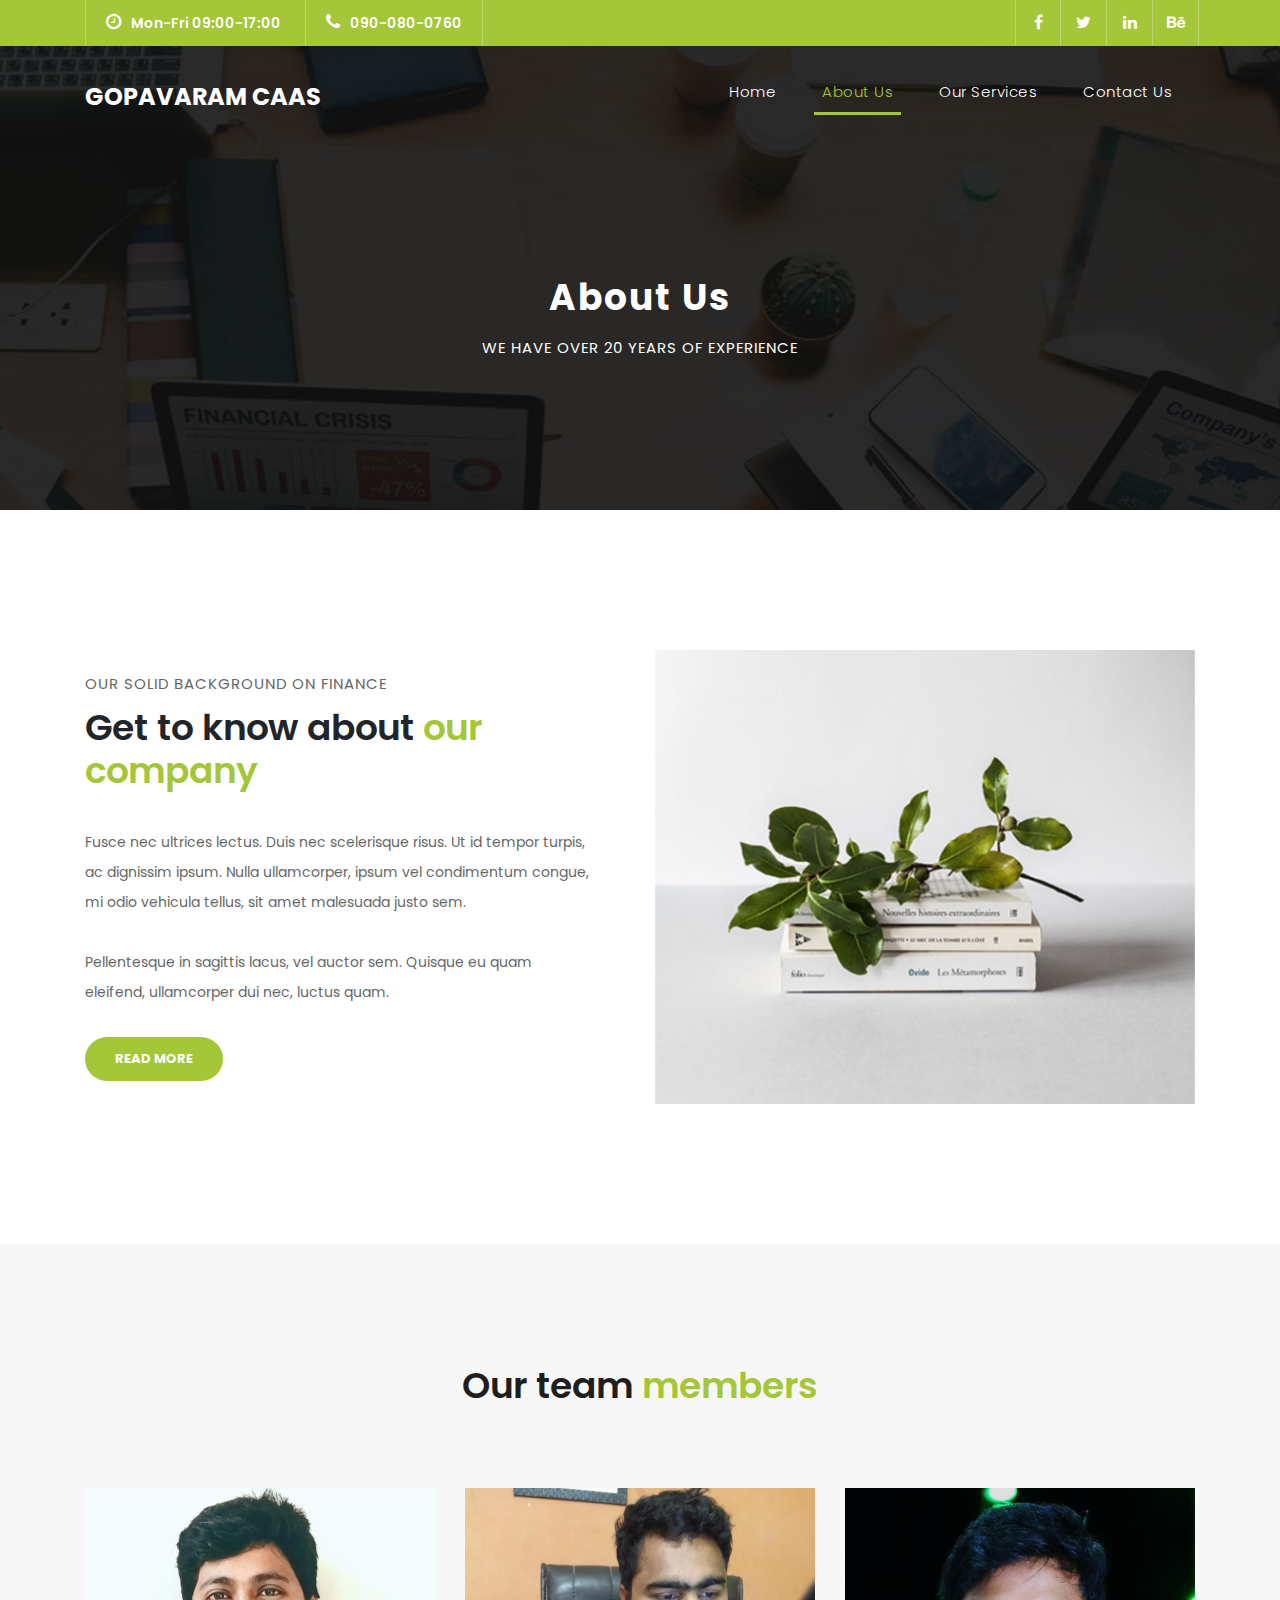
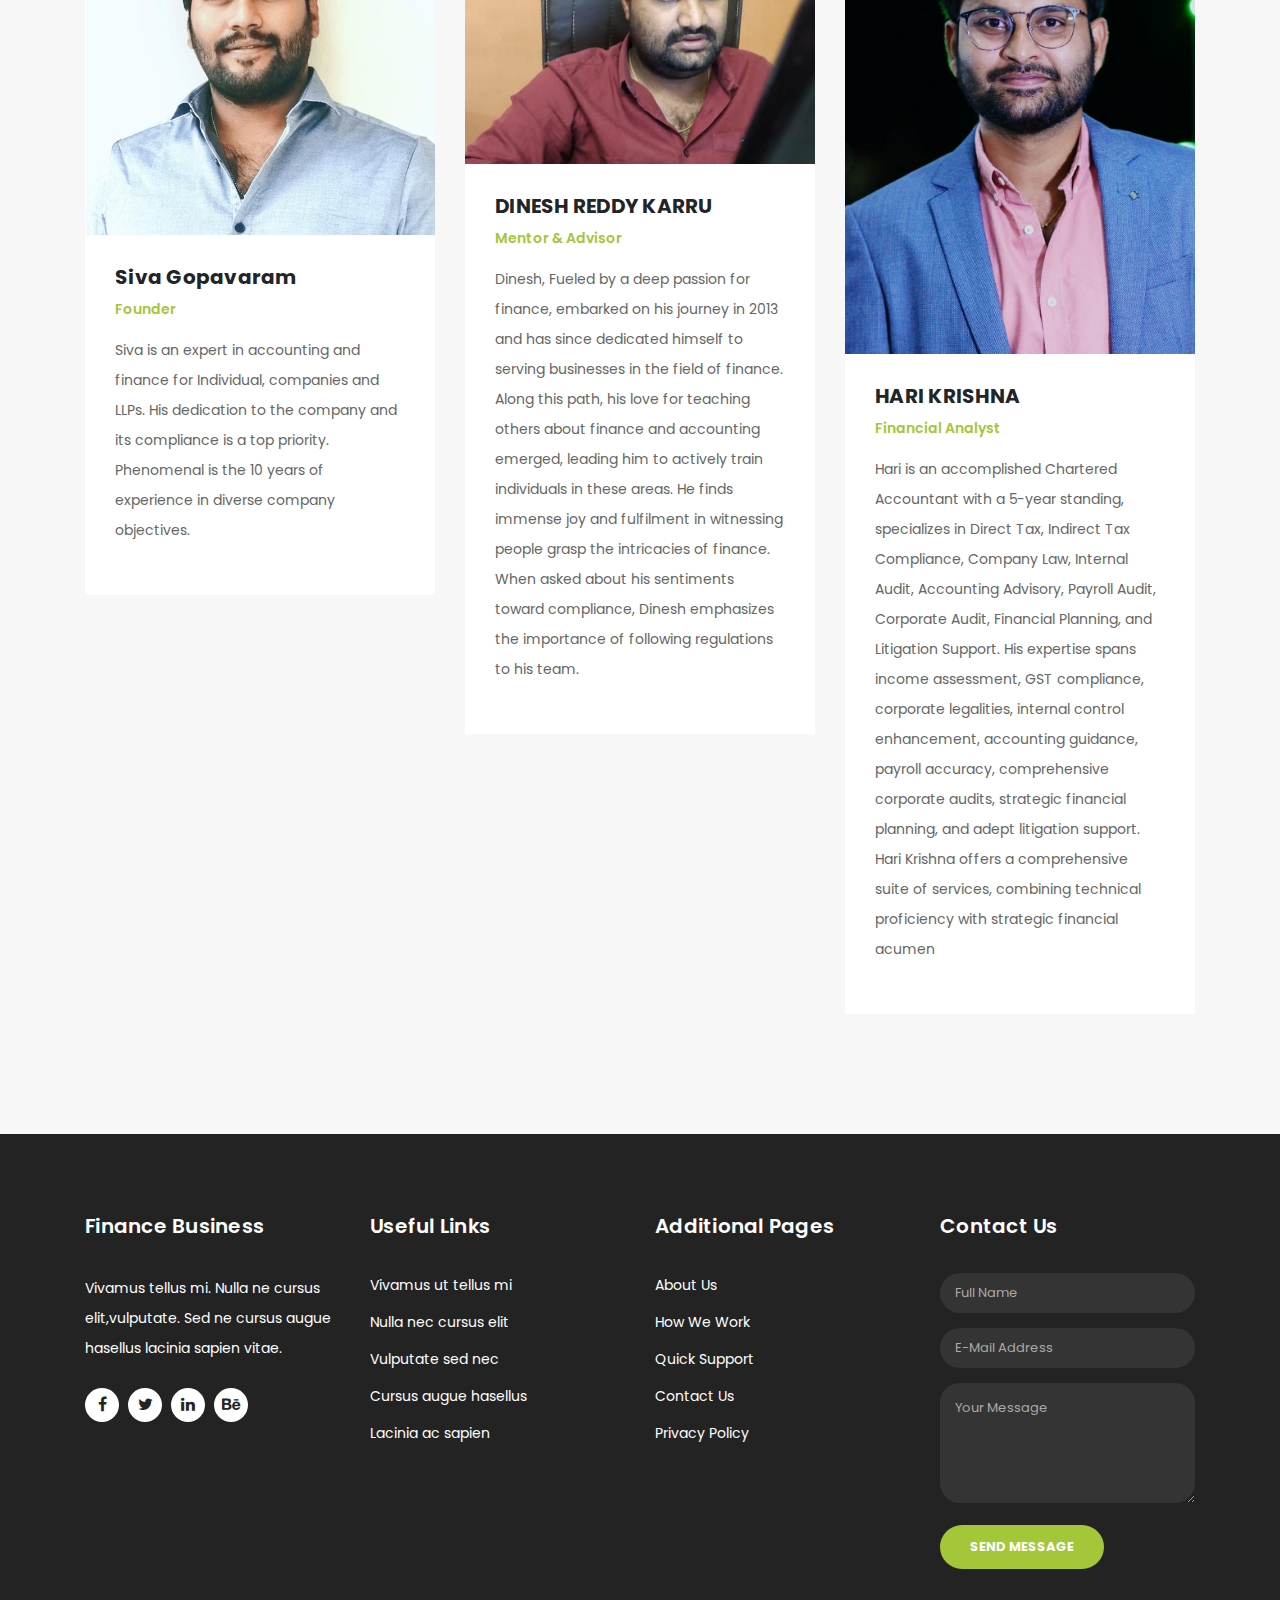
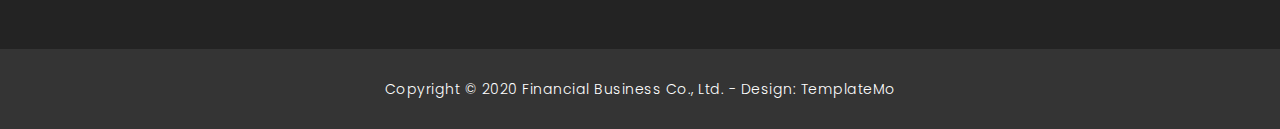
==== about.html @ c3dd3240 "Add files via upload" ====
<!DOCTYPE html>
<html lang="en">

  <head>

    <meta charset="utf-8">
    <meta name="viewport" content="width=device-width, initial-scale=1, shrink-to-fit=no">
    <meta name="description" content="">
    <meta name="author" content="TemplateMo">
    <link href="https://fonts.googleapis.com/css?family=Poppins:100,200,300,400,500,600,700,800,900&display=swap" rel="stylesheet">

    <title>Finance Business - About Page</title>

    <!-- Bootstrap core CSS -->
    <link href="./vendor/bootstrap/css/bootstrap.min.css" rel="stylesheet">

    <!-- Additional CSS Files -->
    <link rel="stylesheet" href="./assets/css/fontawesome.css">
    <link rel="stylesheet" href="./assets/css/templatemo-finance-business.css">
    <link rel="stylesheet" href="./assets/css/owl.css">
<!--

Finance Business TemplateMo

https://templatemo.com/tm-545-finance-business

-->
  </head>

  <body>

    <!-- ***** Preloader Start ***** -->
    <div id="preloader">
        <div class="jumper">
            <div></div>
            <div></div>
            <div></div>
        </div>
    </div>  
    <!-- ***** Preloader End ***** -->

    <!-- Header -->
    <div class="sub-header">
      <div class="container">
        <div class="row">
          <div class="col-md-8 col-xs-12">
            <ul class="left-info">
              <li><a href="#"><i class="fa fa-clock-o"></i>Mon-Fri 09:00-17:00</a></li>
              <li><a href="#"><i class="fa fa-phone"></i>090-080-0760</a></li>
            </ul>
          </div>
          <div class="col-md-4">
            <ul class="right-icons">
              <li><a href="#"><i class="fa fa-facebook"></i></a></li>
              <li><a href="#"><i class="fa fa-twitter"></i></a></li>
              <li><a href="#"><i class="fa fa-linkedin"></i></a></li>
              <li><a href="#"><i class="fa fa-behance"></i></a></li>
            </ul>
          </div>
        </div>
      </div>
    </div>
    
    <header class="">
      <nav class="navbar navbar-expand-lg">
        <div class="container">
          <a class="navbar-brand" href="index.html"><h2>GOPAVARAM CAAS</h2></a>
          <button class="navbar-toggler" type="button" data-toggle="collapse" data-target="#navbarResponsive" aria-controls="navbarResponsive" aria-expanded="false" aria-label="Toggle navigation">
            <span class="navbar-toggler-icon"></span>
          </button>
          <div class="collapse navbar-collapse" id="navbarResponsive">
            <ul class="navbar-nav ml-auto">
              <li class="nav-item">
                <a class="nav-link" href="index.html">Home
                  <span class="sr-only">(current)</span>
                </a>
              </li>
              <li class="nav-item active">
                <a class="nav-link" href="about.html">About Us</a>
              </li>
              <li class="nav-item">
                <a class="nav-link" href="services.html">Our Services</a>
              </li>
              <li class="nav-item">
                <a class="nav-link" href="contact.html">Contact Us</a>
              </li>
            </ul>
          </div>
        </div>
      </nav>
    </header>

    <!-- Page Content -->
    <div class="page-heading header-text">
      <div class="container">
        <div class="row">
          <div class="col-md-12">
            <h1>About Us</h1>
            <span>We have over 20 years of experience</span>
          </div>
        </div>
      </div>
    </div>

    <div class="more-info about-info">
      <div class="container">
        <div class="row">
          <div class="col-md-12">
            <div class="more-info-content">
              <div class="row">
                <div class="col-md-6 align-self-center">
                  <div class="right-content">
                    <span>our solid background on finance</span>
                    <h2>Get to know about <em>our company</em></h2>
                    <p>Fusce nec ultrices lectus. Duis nec scelerisque risus. Ut id tempor turpis, ac dignissim ipsum. Nulla ullamcorper, ipsum vel condimentum congue, mi odio vehicula tellus, sit amet malesuada justo sem. 
                    <br><br>Pellentesque in sagittis lacus, vel auctor sem. Quisque eu quam eleifend, ullamcorper dui nec, luctus quam.</p>
                    <a href="" class="filled-button">Read More</a>
                  </div>
                </div>
                <div class="col-md-6">
                  <div class="left-image">
                    <img src="./assets/images/about-image.jpg" alt="">
                  </div>
                </div>
              </div>
            </div>
          </div>
        </div>
      </div>
    </div>

    <div class="team">
      <div class="container">
        <div class="row">
          <div class="col-md-12">
            <div class="section-heading">
              <h2>Our team <em>members</em></h2>
              
            </div>
          </div>
          <div class="col-md-4">
            <div class="team-item">
              <img src="./assets/images/image-049.jpg" alt="">
              <div class="down-content">
                <h4>Siva Gopavaram</h4>
                <span>Founder</span>
                <p>Siva is an expert in accounting 
                  and finance for Individual, 
                  companies and LLPs. His 
                  dedication to the company and its 
                  compliance is a top priority. 
                  Phenomenal is the 10 years of 
                  experience in diverse company 
                  objectives.</p>
              </div>
            </div>
          </div>
          <div class="col-md-4">
            <div class="team-item">
              <img src="./assets/images/image-050.jpg" alt="">
              <div class="down-content">
                <h4>DINESH REDDY KARRU</h4>
                <span>Mentor & Advisor</span>
                <p>Dinesh, Fueled by a deep passion for finance, 
                  embarked on his journey in 2013 and has since 
                  dedicated himself to serving businesses in the 
                  field of finance. Along this path, his love for 
                  teaching others about finance and accounting 
                  emerged, leading him to actively train 
                  individuals in these areas. He finds immense 
                  joy and fulfilment in witnessing people grasp 
                  the intricacies of finance. When asked about 
                  his sentiments toward compliance, Dinesh 
                  emphasizes the importance of following 
                  regulations to his team.</p>
              </div>
            </div>
          </div>
          <div class="col-md-4">
            <div class="team-item">
              <img src="./assets/images/image-051.jpg" alt="">
              <div class="down-content">
                <h4>HARI KRISHNA</h4>
                <span>Financial Analyst</span>
                <p>Hari is an accomplished Chartered Accountant 
                  with a 5-year standing, specializes in Direct Tax, 
                  Indirect Tax Compliance, Company Law, Internal 
                  Audit, Accounting Advisory, Payroll Audit, 
                  Corporate Audit, Financial Planning, and 
                  Litigation Support. His expertise spans income 
                  assessment, GST compliance, corporate legalities, 
                  internal control enhancement, accounting 
                  guidance, payroll accuracy, comprehensive 
                  corporate audits, strategic financial planning, and 
                  adept litigation support. Hari Krishna offers a 
                  comprehensive suite of services, combining 
                  technical proficiency with strategic financial 
                  acumen</p>
              </div>
            </div>
          </div>
        </div>
      </div>
    </div>

    <!-- <div class="fun-facts">
      <div class="container">
        <div class="row">
          <div class="col-md-6">
            <div class="left-content">
              <span>Lorem ipsum dolor sit amet</span>
              <h2>Our solutions for your <em>business growth</em></h2>
              <p>Pellentesque ultrices at turpis in vestibulum. Aenean pretium elit nec congue elementum. Nulla luctus laoreet porta. Maecenas at nisi tempus, porta metus vitae, faucibus augue. 
              <br><br>Fusce et venenatis ex. Quisque varius, velit quis dictum sagittis, odio velit molestie nunc, ut posuere ante tortor ut neque.</p>
              <a href="" class="filled-button">Read More</a>
            </div>
          </div>
          <div class="col-md-6 align-self-center">
            <div class="row">
              <div class="col-md-6">
                <div class="count-area-content">
                  <div class="count-digit">945</div>
                  <div class="count-title">Work Hours</div>
                </div>
              </div>
              <div class="col-md-6">
                <div class="count-area-content">
                  <div class="count-digit">1280</div>
                  <div class="count-title">Great Reviews</div>
                </div>
              </div>
              <div class="col-md-6">
                <div class="count-area-content">
                  <div class="count-digit">578</div>
                  <div class="count-title">Projects Done</div>
                </div>
              </div>
              <div class="col-md-6">
                <div class="count-area-content">
                  <div class="count-digit">26</div>
                  <div class="count-title">Awards Won</div>
                </div>
              </div>
            </div>
          </div>
        </div>
      </div>
    </div> -->

    <!-- <div class="testimonials">
      <div class="container">
        <div class="row">
          <div class="col-md-12">
            <div class="section-heading">
              <h2>What they say <em>about us</em></h2>
              <span>testimonials from our greatest clients</span>
            </div>
          </div>
          <div class="col-md-12">
            <div class="owl-testimonials owl-carousel">
              
              <div class="testimonial-item">
                <div class="inner-content">
                  <h4>George Walker</h4>
                  <span>Chief Financial Analyst</span>
                  <p>"Nulla ullamcorper, ipsum vel condimentum congue, mi odio vehicula tellus, sit amet malesuada justo sem sit amet quam. Pellentesque in sagittis lacus."</p>
                </div>
                <img src="http://placehold.it/60x60" alt="">
              </div>
              
              <div class="testimonial-item">
                <div class="inner-content">
                  <h4>John Smith</h4>
                  <span>Market Specialist</span>
                  <p>"In eget leo ante. Sed nibh leo, laoreet accumsan euismod quis, scelerisque a nunc. Mauris accumsan, arcu id ornare malesuada, est nulla luctus nisi."</p>
                </div>
                <img src="http://placehold.it/60x60" alt="">
              </div>
              
              <div class="testimonial-item">
                <div class="inner-content">
                  <h4>David Wood</h4>
                  <span>Chief Accountant</span>
                  <p>"Ut ultricies maximus turpis, in sollicitudin ligula posuere vel. Donec finibus maximus neque, vitae egestas quam imperdiet nec. Proin nec mauris eu tortor consectetur tristique."</p>
                </div>
                <img src="http://placehold.it/60x60" alt="">
              </div>
              
              <div class="testimonial-item">
                <div class="inner-content">
                  <h4>Andrew Boom</h4>
                  <span>Marketing Head</span>
                  <p>"Curabitur sollicitudin, tortor at suscipit volutpat, nisi arcu aliquet dui, vitae semper sem turpis quis libero. Quisque vulputate lacinia nisl ac lobortis."</p>
                </div>
                <img src="http://placehold.it/60x60" alt="">
              </div>
              
            </div>
          </div>
        </div>
      </div>
    </div> -->

    <!-- Footer Starts Here -->
    <footer>
      <div class="container">
        <div class="row">
          <div class="col-md-3 footer-item">
            <h4>Finance Business</h4>
            <p>Vivamus tellus mi. Nulla ne cursus elit,vulputate. Sed ne cursus augue hasellus lacinia sapien vitae.</p>
            <ul class="social-icons">
              <li><a rel="nofollow" href="https://fb.com/templatemo" target="_blank"><i class="fa fa-facebook"></i></a></li>
              <li><a href="#"><i class="fa fa-twitter"></i></a></li>
              <li><a href="#"><i class="fa fa-linkedin"></i></a></li>
              <li><a href="#"><i class="fa fa-behance"></i></a></li>
            </ul>
          </div>
          <div class="col-md-3 footer-item">
            <h4>Useful Links</h4>
            <ul class="menu-list">
              <li><a href="#">Vivamus ut tellus mi</a></li>
              <li><a href="#">Nulla nec cursus elit</a></li>
              <li><a href="#">Vulputate sed nec</a></li>
              <li><a href="#">Cursus augue hasellus</a></li>
              <li><a href="#">Lacinia ac sapien</a></li>
            </ul>
          </div>
          <div class="col-md-3 footer-item">
            <h4>Additional Pages</h4>
            <ul class="menu-list">
              <li><a href="#">About Us</a></li>
              <li><a href="#">How We Work</a></li>
              <li><a href="#">Quick Support</a></li>
              <li><a href="#">Contact Us</a></li>
              <li><a href="#">Privacy Policy</a></li>
            </ul>
          </div>
          <div class="col-md-3 footer-item last-item">
            <h4>Contact Us</h4>
            <div class="contact-form">
              <form id="contact footer-contact" action="" method="post">
                <div class="row">
                  <div class="col-lg-12 col-md-12 col-sm-12">
                    <fieldset>
                      <input name="name" type="text" class="form-control" id="name" placeholder="Full Name" required="">
                    </fieldset>
                  </div>
                  <div class="col-lg-12 col-md-12 col-sm-12">
                    <fieldset>
                      <input name="email" type="text" class="form-control" id="email" pattern="[^ @]*@[^ @]*" placeholder="E-Mail Address" required="">
                    </fieldset>
                  </div>
                  <div class="col-lg-12">
                    <fieldset>
                      <textarea name="message" rows="6" class="form-control" id="message" placeholder="Your Message" required=""></textarea>
                    </fieldset>
                  </div>
                  <div class="col-lg-12">
                    <fieldset>
                      <button type="submit" id="form-submit" class="filled-button">Send Message</button>
                    </fieldset>
                  </div>
                </div>
              </form>
            </div>
          </div>
        </div>
      </div>
    </footer>
    
    <div class="sub-footer">
      <div class="container">
        <div class="row">
          <div class="col-md-12">
            <p>Copyright &copy; 2020 Financial Business Co., Ltd.
            
            - Design: <a rel="nofollow noopener" href="https://templatemo.com" target="_blank">TemplateMo</a></p>
          </div>
        </div>
      </div>
    </div>

    <!-- Bootstrap core JavaScript -->
    <script src="./vendor/jquery/jquery.min.js"></script>
    <script src="./vendor/bootstrap/js/bootstrap.bundle.min.js"></script>

    <!-- Additional Scripts -->
    <script src="./assets/js/custom.js"></script>
    <script src="./assets/js/owl.js"></script>
    <script src="./assets/js/slick.js"></script>
    <script src="./assets/js/accordions.js"></script>

    <script language = "text/Javascript"> 
      cleared[0] = cleared[1] = cleared[2] = 0; //set a cleared flag for each field
      function clearField(t){                   //declaring the array outside of the
      if(! cleared[t.id]){                      // function makes it static and global
          cleared[t.id] = 1;  // you could use true and false, but that's more typing
          t.value='';         // with more chance of typos
          t.style.color='#fff';
          }
      }
    </script>

  </body>
</html>
---- assets/css/templatemo-finance-business.css ----
/* 

TemplateMo - Finance Business

https://templatemo.com/tm-545-finance-business

*/

body {
  font-family: 'Poppins', sans-serif;
  overflow-x: hidden;
  text-rendering: optimizeLegibility;
  -webkit-font-smoothing: antialiased;
  -moz-osx-font-smoothing: grayscale;
}
p {
	margin-bottom: 0px;
	font-size: 14px;
	color: #666666;
	line-height: 30px;
}
a {
	text-decoration: none!important;
}
ul {
	padding: 0;
	margin: 0;
	list-style: none;
}

h1,h2,h3,h4,h5,h6 {
	margin: 0px;
}

a.filled-button {
	background-color: #a4c639;
	color: #fff;
	font-size: 13px;
	text-transform: uppercase;
	font-weight: 700;
	padding: 12px 30px;
	border-radius: 30px;
	display: inline-block;
	transition: all 0.3s;
}

a.filled-button:hover {
	background-color: #fff;
	color: #a4c639;
}

a.border-button {
	background-color: transparent;
	color: #fff;
	border: 2px solid #fff;
	font-size: 13px;
	text-transform: uppercase;
	font-weight: 700;
	padding: 10px 28px;
	border-radius: 30px;
	display: inline-block;
	transition: all 0.3s;
}

a.border-button:hover {
	background-color: #fff;
	color: #a4c639;
}

.section-heading {
	text-align: center;
	margin-bottom: 80px;
}

.section-heading h2 {
	font-size: 36px;
	font-weight: 600;
	color: #1e1e1e;
}

.section-heading em {
	font-style: normal;
	color: #a4c639;
}

.section-heading span {
	display: block;
	margin-top: 15px;
	text-transform: uppercase;
	font-size: 15px;
	color: #666;
	letter-spacing: 1px;
}

#preloader {
  overflow: hidden;
  background: #a4c639;
  left: 0;
  right: 0;
  top: 0;
  bottom: 0;
  position: fixed;
  z-index: 9999999;
  color: #fff;
}

#preloader .jumper {
  left: 0;
  top: 0;
  right: 0;
  bottom: 0;
  display: block;
  position: absolute;
  margin: auto;
  width: 50px;
  height: 50px;
}

#preloader .jumper > div {
  background-color: #fff;
  width: 10px;
  height: 10px;
  border-radius: 100%;
  -webkit-animation-fill-mode: both;
  animation-fill-mode: both;
  position: absolute;
  opacity: 0;
  width: 50px;
  height: 50px;
  -webkit-animation: jumper 1s 0s linear infinite;
  animation: jumper 1s 0s linear infinite;
}

#preloader .jumper > div:nth-child(2) {
  -webkit-animation-delay: 0.33333s;
  animation-delay: 0.33333s;
}

#preloader .jumper > div:nth-child(3) {
  -webkit-animation-delay: 0.66666s;
  animation-delay: 0.66666s;
}

@-webkit-keyframes jumper {
  0% {
    opacity: 0;
    -webkit-transform: scale(0);
    transform: scale(0);
  }
  5% {
    opacity: 1;
  }
  100% {
    -webkit-transform: scale(1);
    transform: scale(1);
    opacity: 0;
  }
}

@keyframes jumper {
  0% {
    opacity: 0;
    -webkit-transform: scale(0);
    transform: scale(0);
  }
  5% {
    opacity: 1;
  }
  100% {
    opacity: 0;
  }
}

/* Sub Header Style */

.sub-header {
	background-color: #a4c639;
	height: 46px;
	line-height: 46px;
}

.sub-header ul li {
	display: inline-block;
}

.sub-header ul.left-info li {
	border-left: 1px solid rgba(250,250,250,0.3);
	padding: 0px 20px;
}

.sub-header ul.left-info li:last-child {
	border-right: 1px solid rgba(250,250,250,0.3);
}

.sub-header ul.left-info li i {
	margin-right: 10px;
	font-size: 18px;
}

.sub-header ul.left-info li a {
	color: #fff;
	font-size: 14px;
	font-weight: 600;
}

.sub-header ul.right-icons {
	float: right;
}

.sub-header ul.right-icons li {
	margin-right: -4px;
	width: 46px;
	display: inline-block;
	text-align: center;
	border-right: 1px solid rgba(250,250,250,0.3);
}

.sub-header ul.right-icons li:first-child {
	border-left: 1px solid rgba(250,250,250,0.3);
}

.sub-header ul.right-icons li a {
	color: #fff;
	transition: all 0.3s;
}

.sub-header ul.right-icons li a:hover {
	opacity: 0.75;
}



/* Header Style */
header {
	position: absolute;
	z-index: 99999;
	width: 100%;
	background-color: transparent!important;
	height: 80px;
	-webkit-transition: all 0.3s ease-in-out 0s;
    -moz-transition: all 0.3s ease-in-out 0s;
    -o-transition: all 0.3s ease-in-out 0s;
    transition: all 0.3s ease-in-out 0s;
}
header .navbar {
	padding: 20px 0px;
}
.background-header .navbar {
	padding: 10px 0px;
}
.background-header {
	top: 0;
	position: fixed;
	background-color: #fff!important;
	box-shadow: 0px 1px 10px rgba(0,0,0,0.1);
}
.background-header .navbar-brand h2 {
	color: #a4c639!important;
}
.background-header .navbar-nav a.nav-link {
	color: #1e1e1e!important;
}
.background-header .navbar-nav .nav-link:hover,
.background-header .navbar-nav .active>.nav-link,
.background-header .navbar-nav .nav-link.active,
.background-header .navbar-nav .nav-link.show,
.background-header .navbar-nav .show>.nav-link {
	color: #a4c639!important;
}
.navbar .navbar-brand {
	float: 	left;
	margin-top: 12px;
	outline: none;
}
.navbar .navbar-brand h2 {
	color: #fff;
	text-transform: uppercase;
	font-size: 24px;
	font-weight: 700;
	-webkit-transition: all .3s ease 0s;
    -moz-transition: all .3s ease 0s;
    -o-transition: all .3s ease 0s;
    transition: all .3s ease 0s;
}
.navbar .navbar-brand h2 em {
	font-style: normal;
	font-size: 16px;
}
#navbarResponsive {
	z-index: 999;
}
.navbar-collapse {
	text-align: center;
}
.navbar .navbar-nav .nav-item {
	margin: 0px 15px;
}
.navbar .navbar-nav a.nav-link {
	text-transform: capitalize;
	font-size: 15px;
	font-weight: 300;
	letter-spacing: 0.5px;
	color: #fff;
	transition: all 0.5s;
	margin-top: 5px;
}
.navbar .navbar-nav .nav-link:hover,
.navbar .navbar-nav .active>.nav-link,
.navbar .navbar-nav .nav-link.active,
.navbar .navbar-nav .nav-link.show,
.navbar .navbar-nav .show>.nav-link {
	color: #a4c639;
	border-bottom: 3px solid #a4c639;
}
.navbar .navbar-toggler-icon {
	background-image: none;
}
.navbar .navbar-toggler {
	border-color: #fff;
	background-color: #fff;	
	height: 36px;
	outline: none;
	border-radius: 0px;
	position: absolute;
	right: 30px;
	top: 20px;
}
.navbar .navbar-toggler-icon:after {
	content: '\f0c9';
	color: #a4c639;
	font-size: 18px;
	line-height: 26px;
	font-family: 'FontAwesome';
}



/* Banner Style */

.img-fill{
  width: 100%;
  display: block;
  overflow: hidden;
  position: relative;
  text-align: center
}

.img-fill img {
  min-height: 100%;
  min-width: 100%;
  position: relative;
  display: inline-block;
  max-width: none;
}

*,
*:before,
*:after {
  -webkit-box-sizing: border-box;
  box-sizing: border-box;
  -webkit-font-smoothing: antialiased;
  -moz-osx-font-smoothing: grayscale;
}

.Grid1k {
  padding: 0 15px;
  max-width: 1200px;
  margin: auto;
}

.blocks-box,
.slick-slider {
  margin: 0;
  padding: 0!important;
}

.slick-slide {
  float: left;
  padding: 0;
}

.Modern-Slider .item .img-fill {
	background-size: cover;
	background-position: center center;
	background-repeat: no-repeat;
	height:95vh;
}

.Modern-Slider .item-1 .img-fill {
	background-image: url(../images/slide_01.jpg);
}

.Modern-Slider .item-2 .img-fill {
	background-image: url(../images/slide_02.jpg);
}

.Modern-Slider .item-3 .img-fill {
	background-image: url(../images/slide_03.jpg);
}

.Modern-Slider .NextArrow{
  position:absolute;
  top:50%;
  right:30px;
  border:0 none;
  background-color: transparent;
  text-align:center;
  font-size: 36px;
  font-family: 'FontAwesome';
  color:#FFF;
  z-index:5;
  outline: none;
  cursor: pointer;
}

.Modern-Slider .NextArrow:before{
  content:'\f105';
}

.Modern-Slider .PrevArrow {
  position:absolute;
  top:50%;
  left:30px;
  border:0 none;
  background-color: transparent;
  text-align:center;
  font-size: 36px;
  font-family: 'FontAwesome';
  color:#FFF;
  z-index:5;
  outline: none;
  cursor: pointer;
}

.Modern-Slider .PrevArrow:before{
  content:'\f104';
}

ul.slick-dots {
  display: none!important;
}
article li{
	margin:2% auto;
}
.ool li{
	list-style:disc;
}
.Modern-Slider .text-content {
	text-align: left;
  	width: 75%;
  	position: absolute;
  	top: 50%;
  	left: 50%;
  	transform: translate(-50%, -50%);
}

.Modern-Slider .item h6 {
  margin-bottom: 15px;
  font-size: 22px;
  text-transform: uppercase;
  font-weight: 700;
  letter-spacing: 1px;
  color:#a4c639;
  animation:fadeOutRight 1s both;
}

.Modern-Slider .item h4 {
  margin-bottom: 30px;
  text-transform: uppercase;
  font-size: 44px;
  font-weight: 700;
  letter-spacing: 2.5px;
  color:#FFF;
  overflow:hidden;
  animation:fadeOutLeft 1s both;
}

.Modern-Slider .item p {
	max-width: 570px;
	color: #fff;
	font-size: 15px;
	font-weight: 400;
	line-height: 30px;
	margin-bottom: 40px;
}

.Modern-Slider .item a {
  margin: 0 5px;
}

.Modern-Slider .item.slick-active h6{
  animation:fadeInDown 1s both 1s;
}

.Modern-Slider .item.slick-active h4{
  animation:fadeInLeft 1s both 1.5s;
}

.Modern-Slider .item.slick-active{
  animation:Slick-FastSwipeIn 1s both;
}

.Modern-Slider .buttons {
  position: relative;
}

.Modern-Slider {background:#000;}


/* ==== Slick Slider Css Ruls === */
.slick-slider{position:relative;display:block;-webkit-user-select:none;-moz-user-select:none;-ms-user-select:none;user-select:none;-webkit-touch-callout:none;-khtml-user-select:none;-ms-touch-action:pan-y;touch-action:pan-y;-webkit-tap-highlight-color:transparent}
.slick-list{position:relative;display:block;overflow:hidden;margin:0;padding:0}
.slick-list:focus{outline:none}.slick-list.dragging{cursor:hand}
.slick-slider .slick-track,.slick-slider .slick-list{-webkit-transform:translate3d(0,0,0);-ms-transform:translate3d(0,0,0);transform:translate3d(0,0,0)}
.slick-track{position:relative;top:0;left:0;display:block}
.slick-track:before,.slick-track:after{display:table;content:''}.slick-track:after{clear:both}
.slick-loading .slick-track{visibility:hidden}
.slick-slide{display:none;float:left /* If RTL Make This Right */ ;height:100%;min-height:1px}
.slick-slide.dragging img{pointer-events:none}
.slick-initialized .slick-slide{display:block}
.slick-loading .slick-slide{visibility:hidden}
.slick-vertical .slick-slide{display:block;height:auto;border:1px solid transparent}




/* Request Form */

.request-form {
	background-color: #a4c639;
	padding: 40px 0px;
	color: #fff;
}

.request-form h4 {
	font-size: 22px;
	font-weight: 600;
}

.request-form span {
	font-size: 15px;
	font-weight: 400;
	display: inline-block;
	margin-top: 10px;
}

.request-form a.border-button {
	margin-top: 12px;
	float: right;
}




/* Services */

.services {
	margin-top: 140px;
}

.service-item img {
	width: 100%;
	overflow: hidden;
}

.service-item .down-content {
	background-color: #f7f7f7;
	padding: 30px;
}

.service-item .down-content h4 {
	font-size: 20px;
	font-weight: 700;
	letter-spacing: 0.25px;
	margin-bottom: 15px;
}

.service-item .down-content p {
	margin-bottom: 20px;
}



/* Fun Facts */

.fun-facts {
	margin-top: 140px;
	background-image: url(../images/fun-facts-bg.jpg);
	background-position: center center;
	background-repeat: no-repeat;
	background-size: cover;
	background-attachment: fixed;
	padding: 140px 0px;
	color: #fff;
}

.fun-facts span {
	text-transform: uppercase;
	font-size: 15px;
	color: #fff;
	letter-spacing: 1px;
	margin-bottom: 10px;
	display: block;
}

.fun-facts h2 {
	font-size: 36px;
	font-weight: 600;
	margin-bottom: 35px;
}

.fun-facts em {
	font-style: normal;
	color: #a4c639;
}

.fun-facts p {
	color: #fff;
	margin-bottom: 40px;
}

.fun-facts .left-content {
	margin-right: 45px;
}

.count-area-content {
	text-align: center;
	background-color: rgba(250,250,250,0.1);
	padding: 25px 30px 35px 30px;
	margin: 15px 0px;
}

.count-digit {
    margin: 5px 0px;
    color: #a4c639;
    font-weight: 700;
    font-size: 36px;
}
.count-title {
    font-size: 20px;
    font-weight: 600;
    color: #fff;
    letter-spacing: 0.5px;
}



/* More Info */

.more-info {
	margin-top: 140px;
}

.more-info .left-image img {
	width: 100%;
	overflow: hidden;
}

.more-info .more-info-content {
	background-color: #f7f7f7;
}

.about-info .more-info-content {
	background-color: transparent;
}

.about-info .right-content {
	padding: 0px!important;
	margin-right: 30px;
}

.more-info .right-content {
	padding: 45px 45px 45px 30px;
}

.more-info .right-content span {
	text-transform: uppercase;
	font-size: 15px;
	color: #666;
	letter-spacing: 1px;
	margin-bottom: 10px;
	display: block;
}

.more-info .right-content h2 {
	font-size: 36px;
	font-weight: 600;
	margin-bottom: 35px;
}

.more-info .right-content em {
	font-style: normal;
	color: #a4c639;
}

.more-info .right-content p {
	margin-bottom: 30px;
}


/* Testimonials Style */

.about-testimonials {
	margin-top: 0px!important;
}

.testimonials {
	margin-top: 140px;
	background-color: #f7f7f7;
	padding: 140px 0px;
}
.testimonial-item .inner-content {
	text-align: center;
	background-color: #fff;	
	padding: 30px;
	border-radius: 5px;
}
.testimonial-item p {
	font-size: 14px;
	font-weight: 400;
}
.testimonial-item h4 {
	font-size: 19px;
	font-weight: 700;
	color: #1e1e1e;
	letter-spacing: 0.5px;
	margin-bottom: 0px;
}
.testimonial-item span {
	display: inline-block;
	margin-top: 8px;
	font-weight: 600;
	font-size: 14px;
	color: #a4c639;
}
.testimonial-item img {
	max-width: 60px;
	border-radius: 50%;
	margin: 25px auto 0px auto;
}




/* Call Back Style */

.callback-services {
	border-top: 1px solid #eee;
	padding-top: 140px;
}

.contact-us {
	background-color: #f7f7f7;
	padding: 140px 0px;
}

.contact-us .contact-form {
	background-color: transparent!important;
	padding: 0!important;
}

.callback-form {
	margin-top: 140px;
}

.callback-form .contact-form {
	background-color: #a4c639;
	padding: 60px;
	border-radius: 5px;
	text-align: center;
}

.callback-form .contact-form input {
	border-radius: 20px;
	height: 40px;
	line-height: 40px;
	display: inline-block;
	padding: 0px 15px;
	color: #6a6a6a;
	font-size: 13px;
	text-transform: none;
	box-shadow: none;
	border: none;
	margin-bottom: 35px;
}

.callback-form .contact-form input:focus {
	outline: none;
	box-shadow: none;
	border: none;
}

.callback-form .contact-form textarea {
	border-radius: 20px;
	height: 120px;
	max-height: 200px;
	min-height: 120px;
	display: inline-block;
	padding: 15px;
	color: #6a6a6a;
	font-size: 13px;
	text-transform: none;
	box-shadow: none;
	border: none;
	margin-bottom: 35px;
}

.callback-form .contact-form textarea:focus {
	outline: none;
	box-shadow: none;
	border: none;
}

.callback-form .contact-form ::-webkit-input-placeholder { /* Edge */
  color: #aaa;
}
.callback-form .contact-form :-ms-input-placeholder { /* Internet Explorer 10-11 */
  color: #aaa;
}
.callback-form .contact-form ::placeholder {
  color: #aaa;
}

.callback-form .contact-form button.border-button {
	background-color: transparent;
	color: #fff;
	border: 2px solid #fff;
	font-size: 13px;
	text-transform: uppercase;
	font-weight: 700;
	padding: 10px 28px;
	border-radius: 30px;
	display: inline-block;
	transition: all 0.3s;
	outline: none;
	box-shadow: none;
	text-shadow: none;
	cursor: pointer;
}

.callback-form .contact-form button.border-button:hover {
	background-color: #fff;
	color: #a4c639;
}

.contact-us .contact-form button.filled-button {
	background-color: #a4c639;
	color: #fff;
	border: none;
	font-size: 13px;
	text-transform: uppercase;
	font-weight: 700;
	padding: 12px 30px;
	border-radius: 30px;
	display: inline-block;
	transition: all 0.3s;
	outline: none;
	box-shadow: none;
	text-shadow: none;
	cursor: pointer;
}

.contact-us .contact-form button.filled-button:hover {
	background-color: #fff;
	color: #a4c639;
}



/* Partners Style */

.contact-partners {
	margin-top: -8px!important;
}

.partners {
	margin-top: 140px;
	background-color: #f7f7f7;
	padding: 60px 0px;
}

.partners .owl-item {
	text-align: center;
	cursor: pointer;
}

.partners .partner-item img {
	max-width: 156px;
	margin: auto;
}



/* Footer Style */

footer {
	background-color: #232323;
	padding: 80px 0px;
	color: #fff;
}

footer h4 {
	color: #fff;
	font-size: 20px;
	font-weight: 600;
	letter-spacing: 0.25px;
	margin-bottom: 35px;
}
footer p {
	color: #fff;
}

footer ul.social-icons {
	margin-top: 25px;
}

footer ul.social-icons li {
	display: inline-block;
	margin-right: 5px;
}

footer ul.social-icons li:last-child {
	margin-right: 0px;
}

footer ul.social-icons li a {
	width: 34px;
	height: 34px;
	display: inline-block;
	line-height: 34px;
	text-align: center;
	background-color: #fff;
	color: #232323;
	border-radius: 50%;
	transition: all 0.3s;
}

footer ul.social-icons li a:hover {
	background-color: #a4c639;
}

footer ul.menu-list li {
	margin-bottom: 13px;
}

footer ul.menu-list li:last-child {
	margin-bottom: 0px;
}

footer ul.menu-list li a {
	font-size: 14px;
	color: #fff;
	transition: all 0.3s;
}

footer ul.menu-list li a:hover {
	color: #a4c639;
}

footer .contact-form input {
	border-radius: 20px;
	height: 40px;
	line-height: 40px;
	display: inline-block;
	padding: 0px 15px;
	color: #aaa!important;
	background-color: #343434;
	font-size: 13px;
	text-transform: none;
	box-shadow: none;
	border: none;
	margin-bottom: 15px;
}

footer .contact-form input:focus {
	outline: none;
	box-shadow: none;
	border: none;
	background-color: #343434;
}

footer .contact-form textarea {
	border-radius: 20px;
	height: 120px;
	max-height: 200px;
	min-height: 120px;
	display: inline-block;
	padding: 15px;
	color: #aaa!important;
	background-color: #343434;
	font-size: 13px;
	text-transform: none;
	box-shadow: none;
	border: none;
	margin-bottom: 15px;
}

footer .contact-form textarea:focus {
	outline: none;
	box-shadow: none;
	border: none;
	background-color: #343434;
}

footer .contact-form ::-webkit-input-placeholder { /* Edge */
  color: #aaa;
}
footer .contact-form :-ms-input-placeholder { /* Internet Explorer 10-11 */
  color: #aaa;
}
footer .contact-form ::placeholder {
  color: #aaa;
}

footer .contact-form button.filled-button {
	background-color: transparent;
	color: #fff;
	background-color: #a4c639;
	border: none;
	font-size: 13px;
	text-transform: uppercase;
	font-weight: 700;
	padding: 12px 30px;
	border-radius: 30px;
	display: inline-block;
	transition: all 0.3s;
	outline: none;
	box-shadow: none;
	text-shadow: none;
	cursor: pointer;
}

footer .contact-form button.filled-button:hover {
	background-color: #fff;
	color: #a4c639;
}



/* Sub-footer Style */

.sub-footer {
	background-color: #343434;
	text-align: center;
	padding: 25px 0px;
}

.sub-footer p {
	color: #fff;
	font-weight: 300;
	letter-spacing: 0.5px;
}

.sub-footer a {
	color: #fff;
}


.page-heading {
	text-align: center;
	background-image: url(../images/page-heading-bg.jpg);
	background-position: center center;
	background-repeat: no-repeat;
	background-size: cover;
	padding: 230px 0px 150px 0px;
	color: #fff;
}

.page-heading h1 {
	text-transform: capitalize;
	font-size: 36px;
	font-weight: 700;
	letter-spacing: 2px;
	margin-bottom: 18px;
}

.page-heading span {
	font-size: 15px;
	text-transform: uppercase;
	letter-spacing: 1px;
	color: #fff;
	display: block;
}


/* team */

.team {
	background-color: #f7f7f7;
	margin-top: 140px;
	/* margin-bottom: -140px; */
	padding: 120px 0px;
}

.team-item img {
	width: 100%;
	overflow: hidden;
}

.team-item .down-content {
	background-color: #fff;
	padding: 30px;
}

.team-item .down-content h4 {
	font-size: 20px;
	font-weight: 700;
	letter-spacing: 0.25px;
	margin-bottom: 10px;
}

.team-item .down-content span {
	color: #a4c639;
	font-weight: 600;
	font-size: 14px;
	display: block;
	margin-bottom: 15px;
}

.team-item .down-content p {
	margin-bottom: 20px;
}


/* Single Service */

.single-services {
	margin-top: 140px;
}

#tabs ul {
  margin: 0;
  padding: 0;
}
#tabs ul li {
  margin-bottom: 10px;
  display: inline-block;
  width: 100%;
}
#tabs ul li:last-child {
  margin-bottom: 0px;
}
#tabs ul li a {
	text-transform: capitalize;
	width: 100%;
	padding: 30px 30px;
	display: inline-block;
	background-color: #a4c639;
  	font-size: 20px;
  	color: #121212;
  	letter-spacing: 0.5px;
  	font-weight: 700;
  	transition: all 0.3s;
}
#tabs ul li a i {
	float: right;
	margin-top: 5px;
}
#tabs ul .ui-tabs-active span {
  background: #faf5b2;
  border: #faf5b2;
  line-height: 90px;
  border-bottom: none;
}
#tabs ul .ui-tabs-active a {
  color: #fff;
}
#tabs ul .ui-tabs-active span {
  color: #1e1e1e;
}
.tabs-content {
	margin-left: 30px;
  text-align: left;
  display: inline-block;
  transition: all 0.3s;
}
.tabs-content img {
	max-width: 100%;
	overflow: hidden;
}
.tabs-content h4 {
	font-size: 20px;
	font-weight: 700;
	letter-spacing: 0.25px;
	margin-bottom: 15px;
	margin-top: 30px;
}
.tabs-content p {
  font-size: 14px;
  color: #7a7a7a;
  margin-bottom: 0px;
}



/* Contact Information */

.contact-information {
	margin-top: 140px;
}

.contact-information .contact-item {
	padding: 60px 30px;
	background-color: #f7f7f7;
	text-align: center;
}

.contact-information .contact-item i {
	color: #a4c639;
	font-size: 48px;
	margin-bottom: 40px;
}

.contact-information .contact-item h4 {
	font-size: 20px;
	font-weight: 700;
	letter-spacing: 0.25px;
	margin-bottom: 15px;
}

.contact-information .contact-item p {
	margin-bottom: 20px;
}

.contact-information .contact-item a {
	font-weight: 600;
	color: #a4c639;
	font-size: 15px;
}




/* Responsive Style */
@media (max-width: 768px) {
	.sub-header {
		display: none;
	}
	.Modern-Slider .item h6 {
	  margin-bottom: 15px;
	  font-size: 18px;
	}
	.Modern-Slider .item h4 {
	  margin-bottom: 25px;
	  font-size: 28px;
	  line-height: 36px;
	  letter-spacing: 1px;
	}
	.Modern-Slider .item p {
		max-width: 570px;
		line-height: 25px;
		margin-bottom: 30px;
	}
	.Modern-Slider .NextArrow{
	  right:5px;
	}
	.Modern-Slider .PrevArrow {
	  left:5px;
	}
	.request-form {
		text-align: center;
	}
	.request-form a.border-button {
		float: none;
		margin-top: 30px;
	}
	.services .service-item {
		margin-bottom: 30px;
	}
	.fun-facts .left-content {
		margin-right: 0px;
		margin-bottom: 30px;
	}
	.more-info .right-content  {
		padding: 30px;
	}
	footer {
		padding: 80px 0px 20px 0px;
	}
	footer .footer-item {
		border-bottom: 1px solid #343434;
		margin-bottom: 30px;
		padding-bottom: 30px;
	}
	footer .last-item {
		border-bottom: none;
	}
	.about-info .right-content {
		margin-right: 0px;
		margin-bottom: 30px;
	}
	.team .team-item {
		margin-bottom: 30px;
	}
	.tabs-content {
		margin-left: 0px;
		margin-top: 30px;
	}
	.contact-item {
		margin-bottom: 30px;
	}
}

@media (max-width: 992px) {
	.navbar .navbar-brand {
		position: absolute;
		left: 30px;
		top: 10px;
	}
	.navbar .navbar-brand {
		width: auto;
	}
	.navbar:after {
		display: none;
	}
	#navbarResponsive {
	    z-index: 99999;
	    position: absolute;
	    top: 80px;
	    left: 0;
	    width: 100%;
	    text-align: center;
	    background-color: #fff;
	    box-shadow: 0px 10px 10px rgba(0,0,0,0.1);
	}
	.navbar .navbar-nav .nav-item {
		border-bottom: 1px solid #eee;
	}
	.navbar .navbar-nav .nav-item:last-child {
		border-bottom: none;
	}
	.navbar .navbar-nav a.nav-link {
		padding: 15px 0px;
		color: #1e1e1e!important;
	}
	.navbar .navbar-nav .nav-link:hover,
	.navbar .navbar-nav .active>.nav-link,
	.navbar .navbar-nav .nav-link.active,
	.navbar .navbar-nav .nav-link.show,
	.navbar .navbar-nav .show>.nav-link {
		color: #a4c639!important;
		border-bottom: none!important;
	}
}
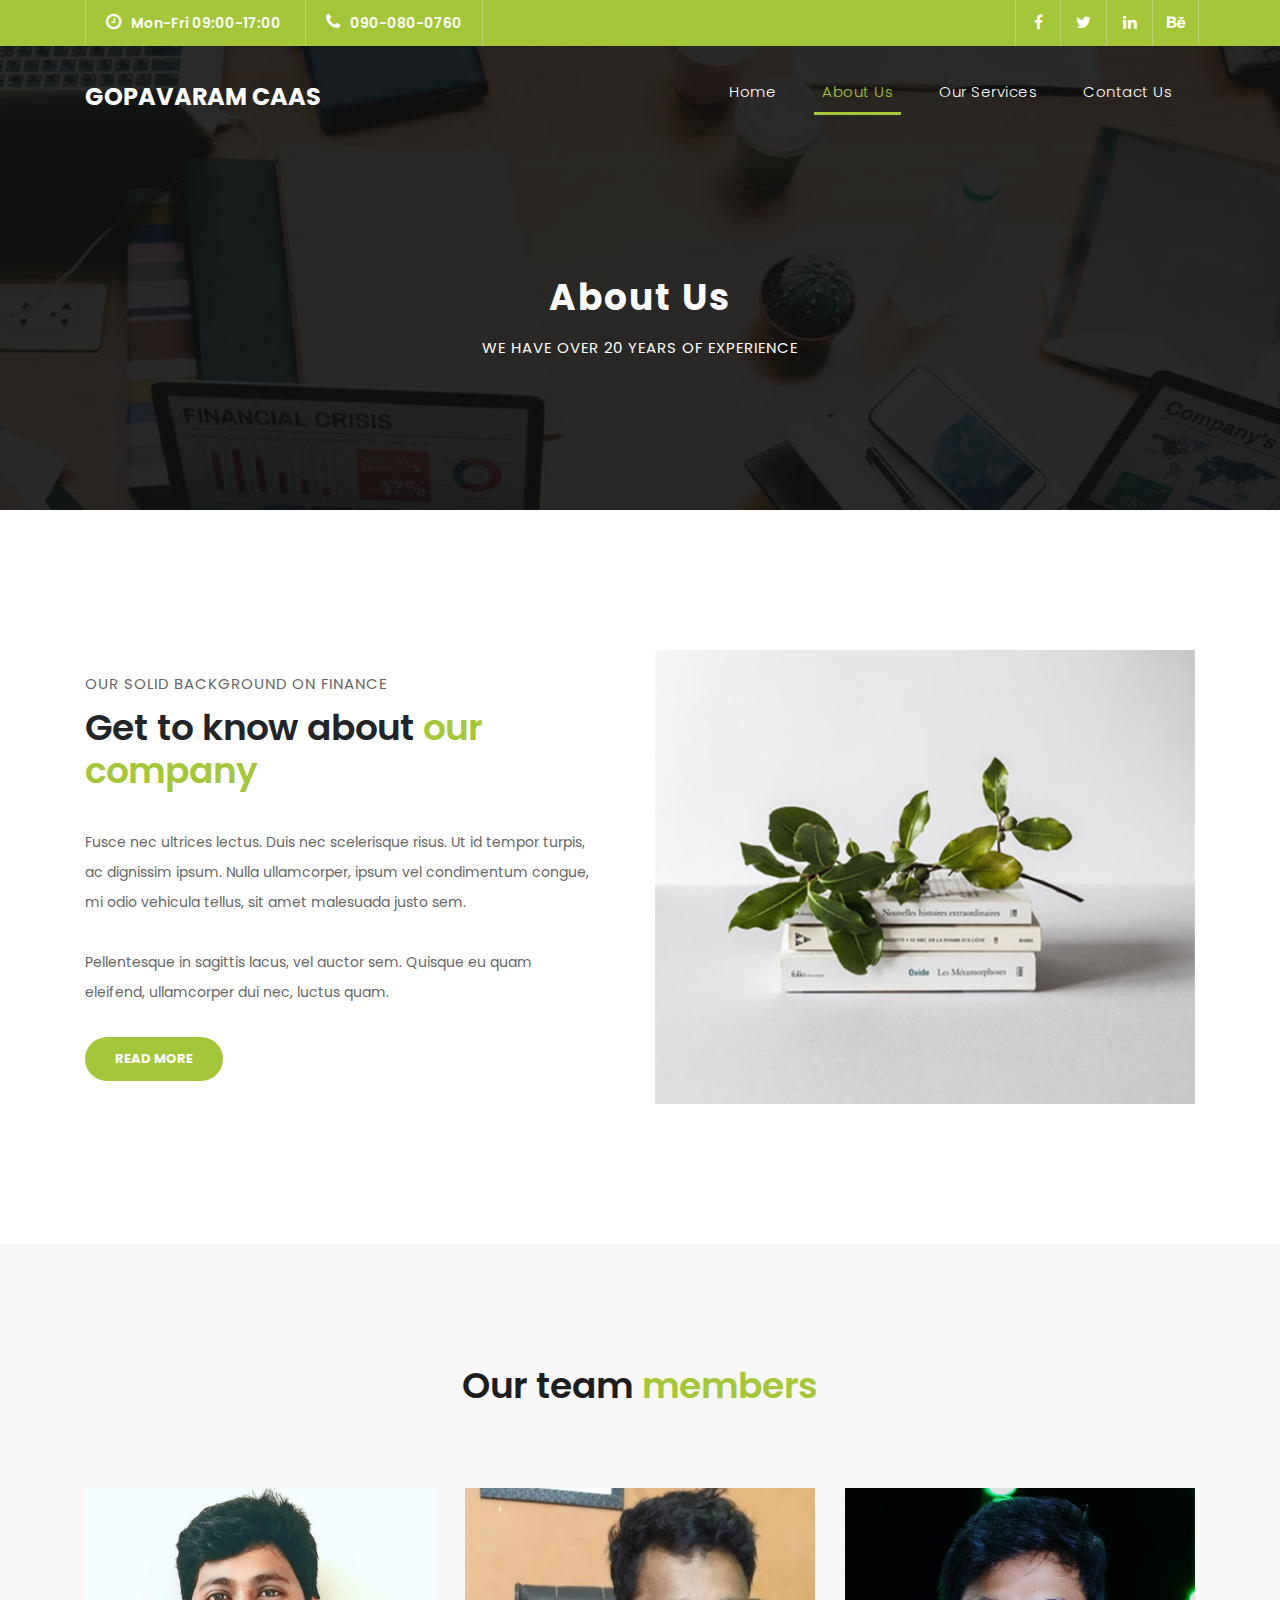
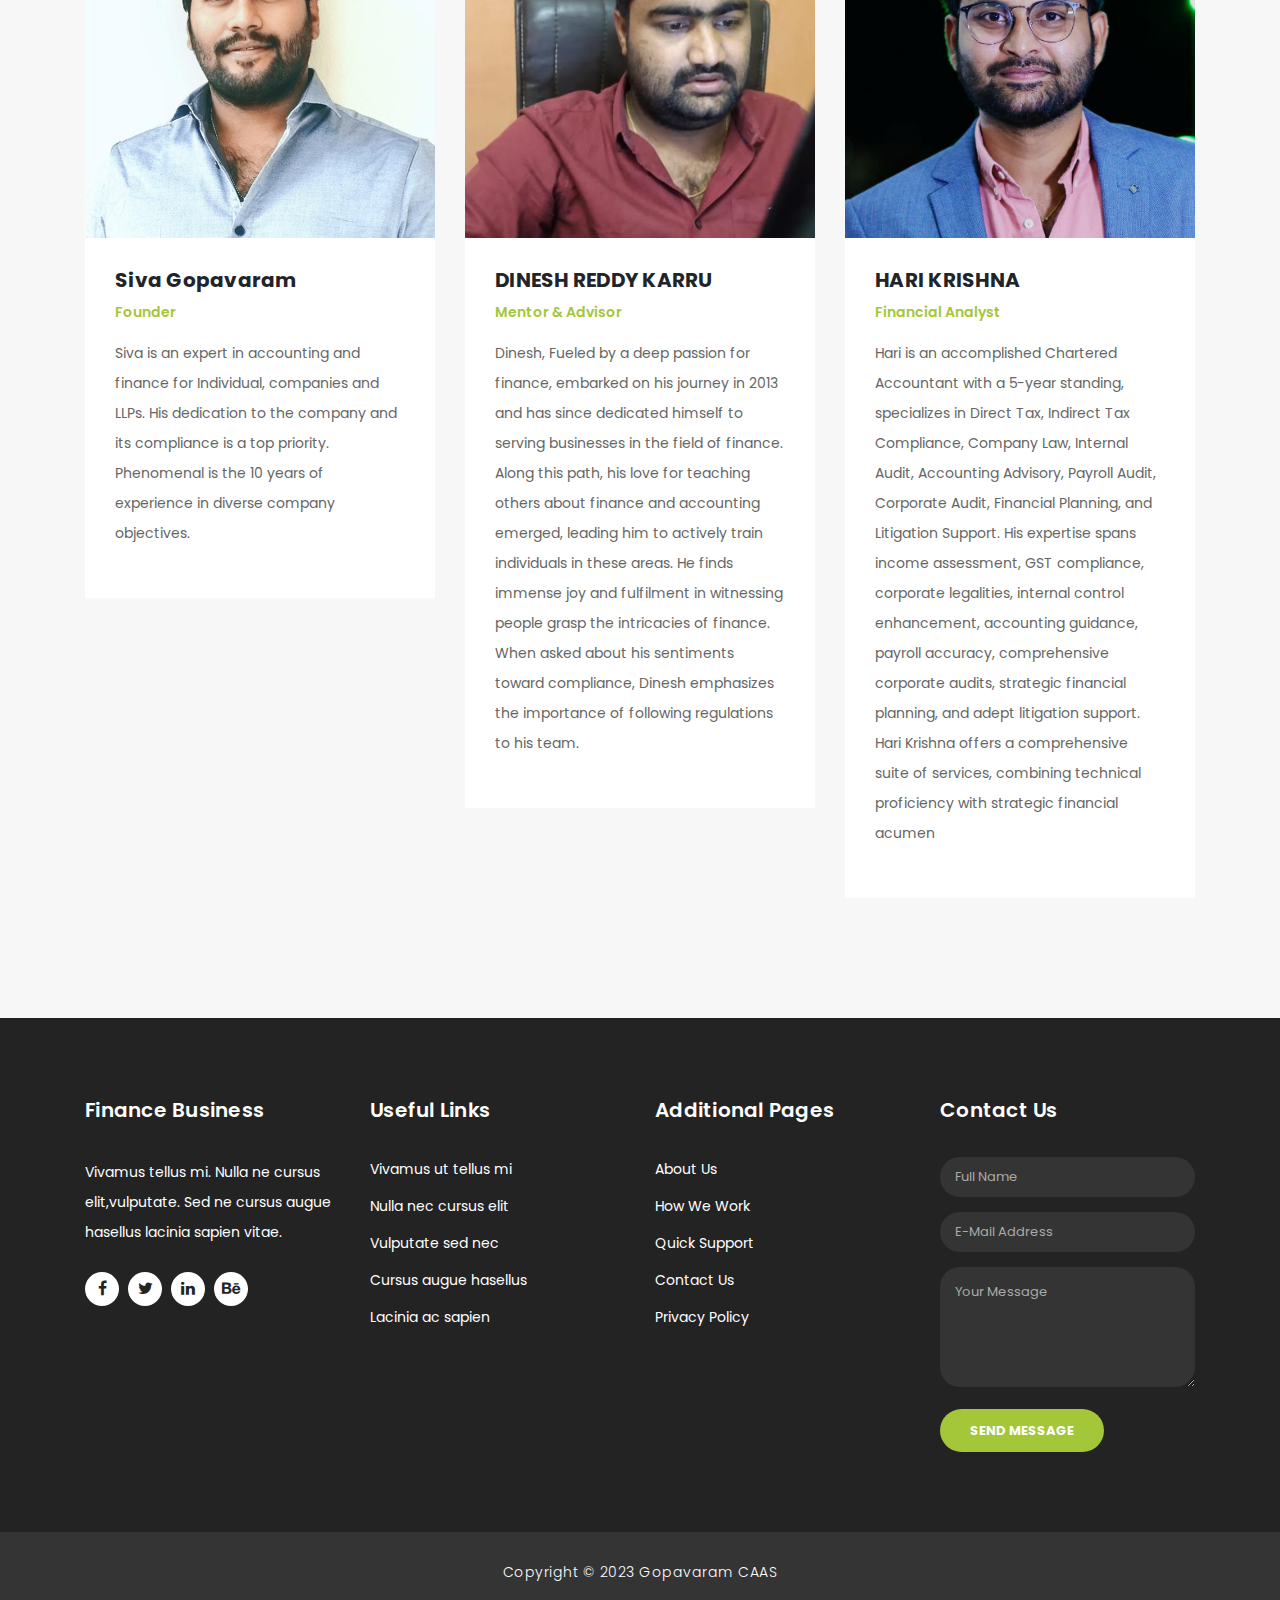
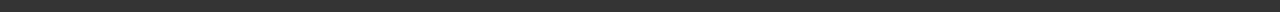
==== commit a98230f5: "Add files via upload" ====
--- a/about.html
+++ b/about.html
@@ -178,7 +178,7 @@
           </div>
           <div class="col-md-4">
             <div class="team-item">
-              <img src="./assets/images/image-051.jpg" alt="">
+              <img src="./assets/images/image-051.jpg" alt="" style="object-position: center 5%!important;">
               <div class="down-content">
                 <h4>HARI KRISHNA</h4>
                 <span>Financial Analyst</span>
@@ -372,9 +372,9 @@
       <div class="container">
         <div class="row">
           <div class="col-md-12">
-            <p>Copyright &copy; 2020 Financial Business Co., Ltd.
+            <p>Copyright &copy; 2023 Gopavaram CAAS
             
-            - Design: <a rel="nofollow noopener" href="https://templatemo.com" target="_blank">TemplateMo</a></p>
+            </p>
           </div>
         </div>
       </div>
--- a/assets/css/templatemo-finance-business.css
+++ b/assets/css/templatemo-finance-business.css
@@ -1094,6 +1094,8 @@
 
 .team-item img {
 	width: 100%;
+	height:350px;
+	object-fit: cover;
 	overflow: hidden;
 }
 
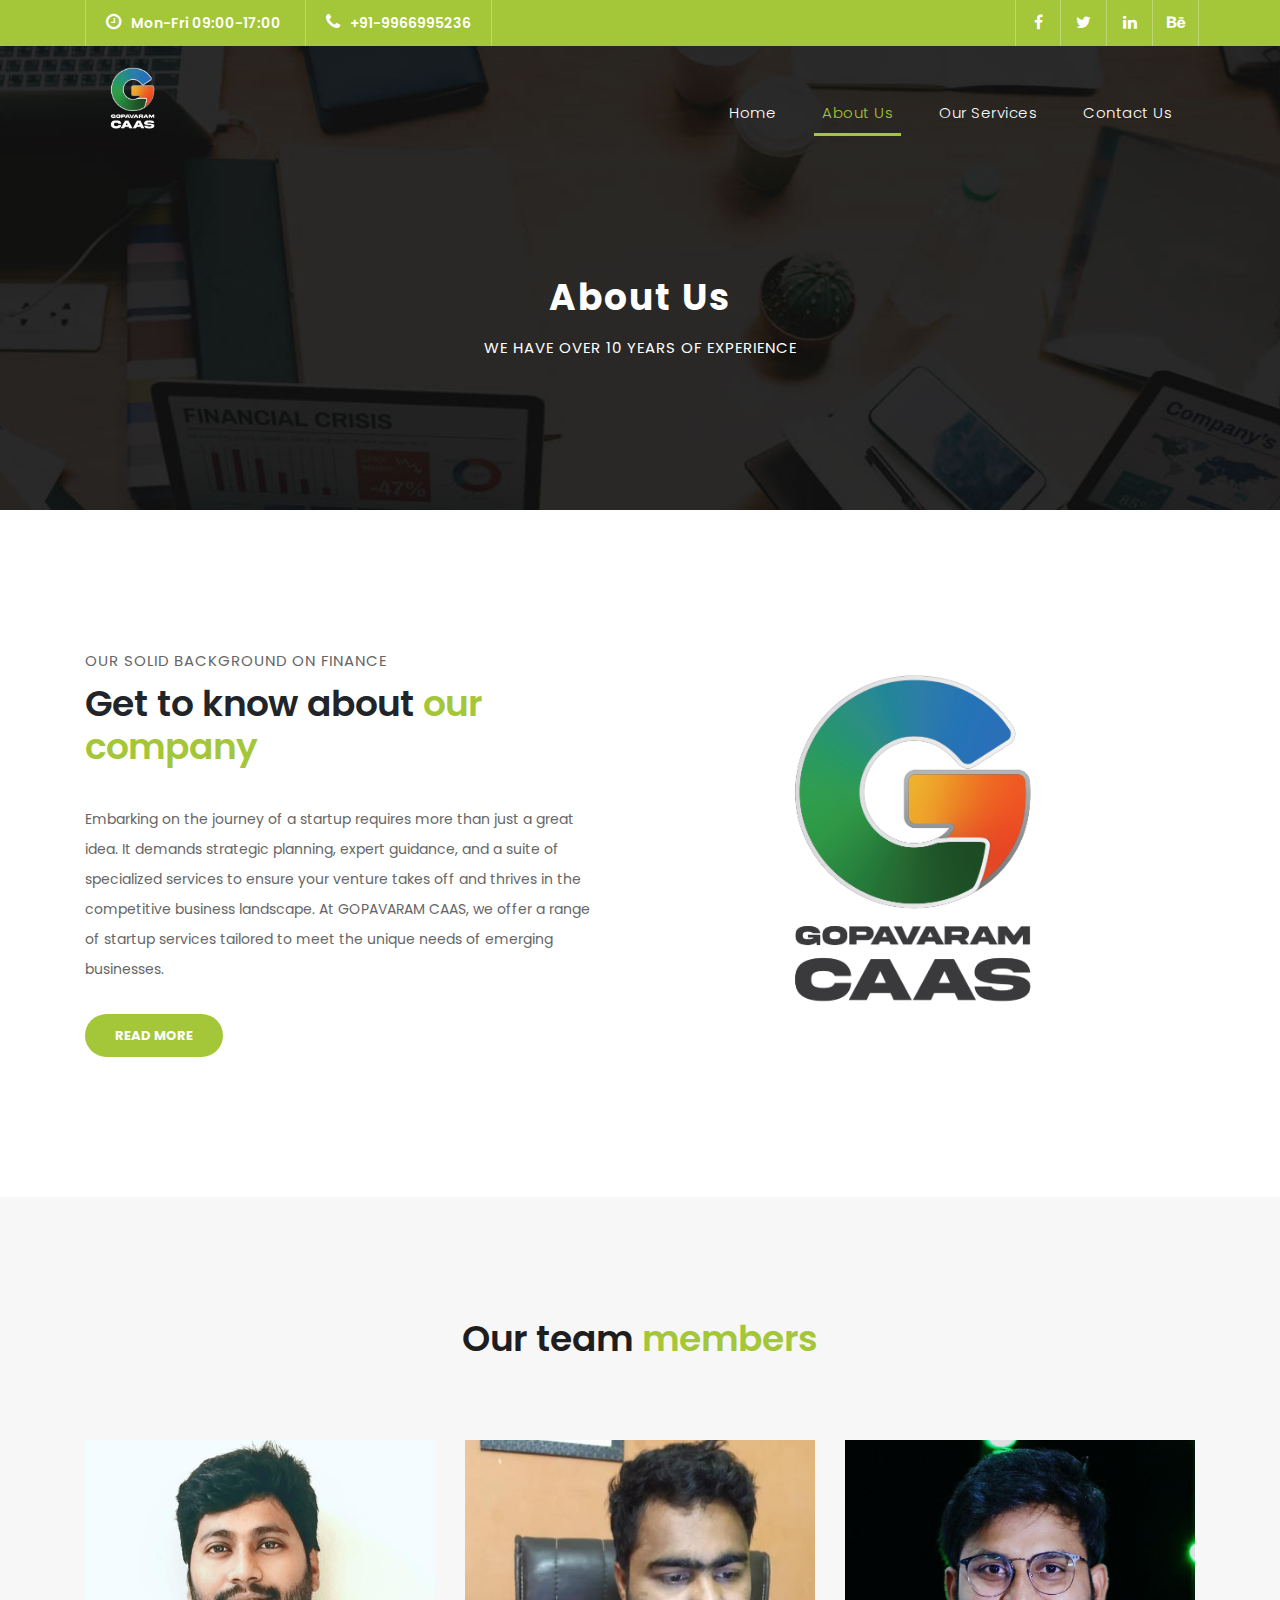
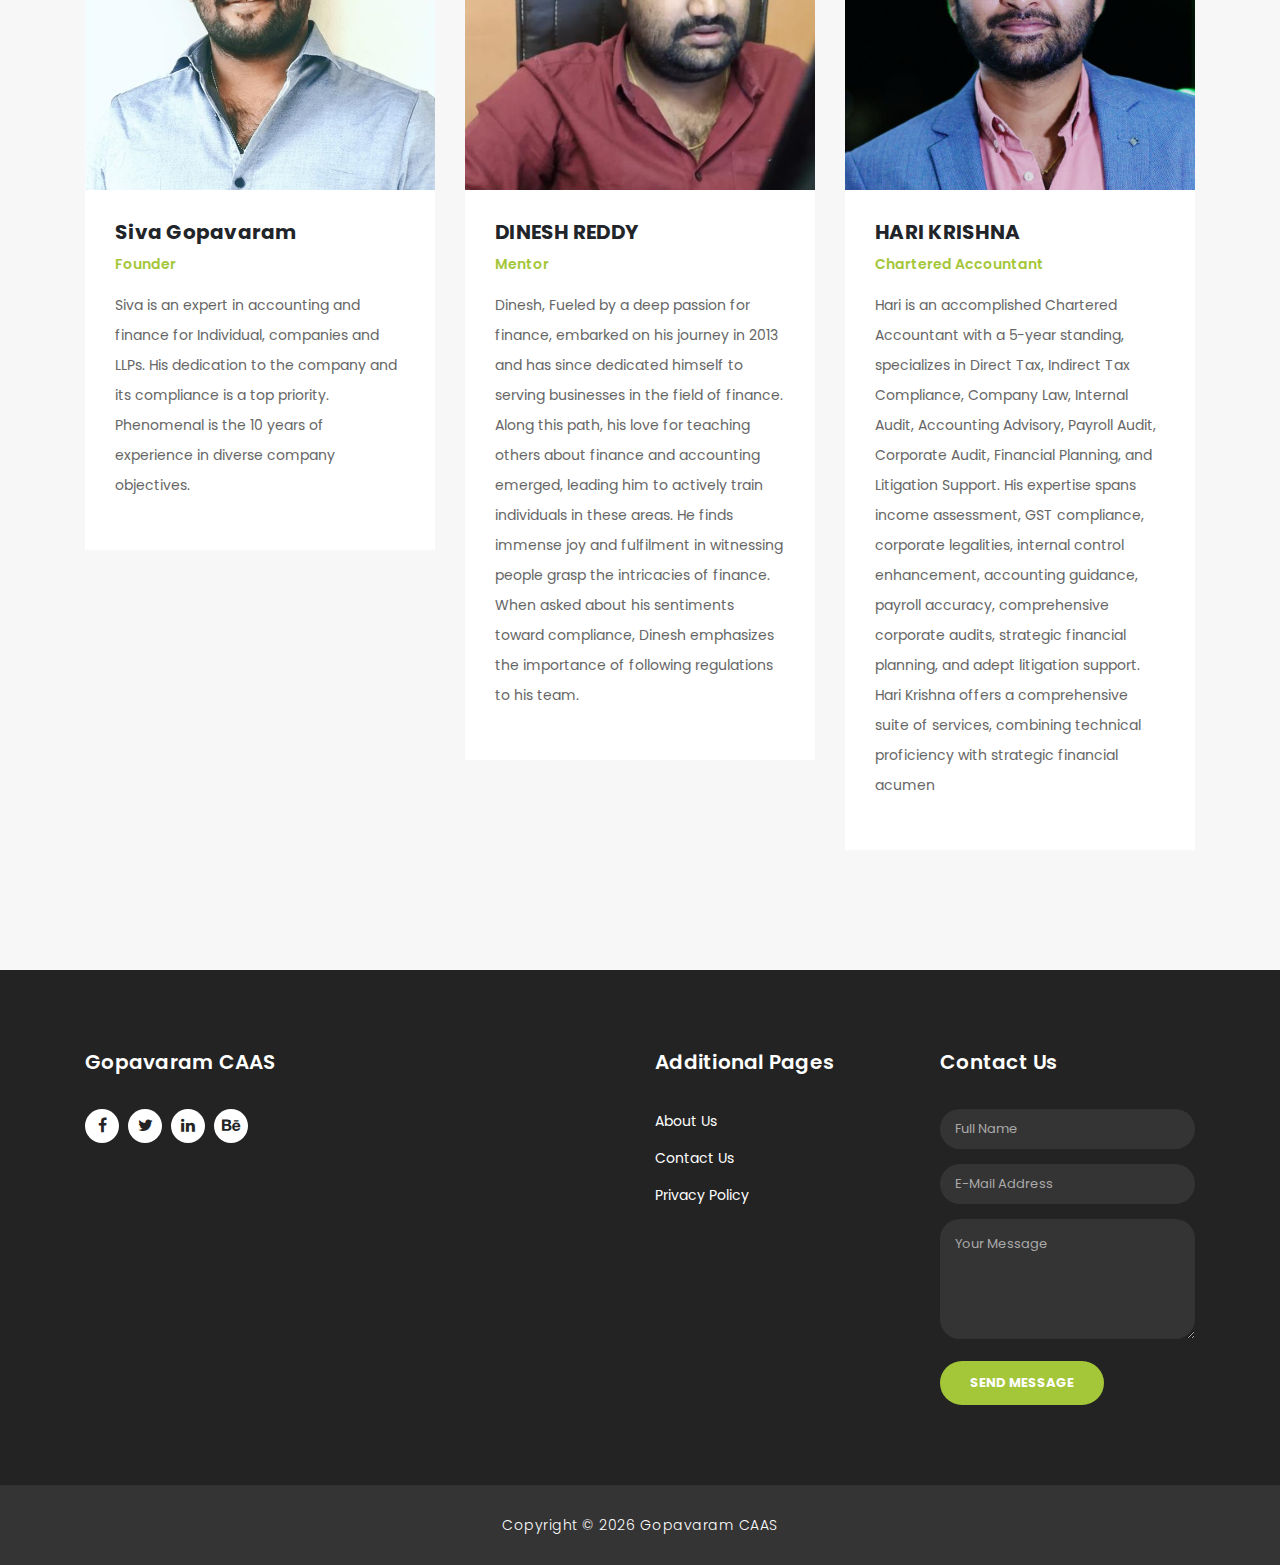
==== commit cbb5f882: "Add files via upload" ====
--- a/about.html
+++ b/about.html
@@ -9,7 +9,7 @@
     <meta name="author" content="TemplateMo">
     <link href="https://fonts.googleapis.com/css?family=Poppins:100,200,300,400,500,600,700,800,900&display=swap" rel="stylesheet">
 
-    <title>Finance Business - About Page</title>
+    <title>GOPAVARAM CAAS - About Page</title>
 
     <!-- Bootstrap core CSS -->
     <link href="./vendor/bootstrap/css/bootstrap.min.css" rel="stylesheet">
@@ -46,7 +46,7 @@
           <div class="col-md-8 col-xs-12">
             <ul class="left-info">
               <li><a href="#"><i class="fa fa-clock-o"></i>Mon-Fri 09:00-17:00</a></li>
-              <li><a href="#"><i class="fa fa-phone"></i>090-080-0760</a></li>
+              <li><a href="tel:+91-9966995236"><i class="fa fa-phone"></i>+91-9966995236</a></li>
             </ul>
           </div>
           <div class="col-md-4">
@@ -64,7 +64,7 @@
     <header class="">
       <nav class="navbar navbar-expand-lg">
         <div class="container">
-          <a class="navbar-brand" href="index.html"><h2>GOPAVARAM CAAS</h2></a>
+          <a class="navbar-brand" href="index.html"><img class="logo" src="./assets/images/gca_logo-new.png" alt=""> <h2 class="caas">GOPAVARAM CAAS</h2></a>
           <button class="navbar-toggler" type="button" data-toggle="collapse" data-target="#navbarResponsive" aria-controls="navbarResponsive" aria-expanded="false" aria-label="Toggle navigation">
             <span class="navbar-toggler-icon"></span>
           </button>
@@ -96,7 +96,7 @@
         <div class="row">
           <div class="col-md-12">
             <h1>About Us</h1>
-            <span>We have over 20 years of experience</span>
+            <span>We have over 10 years of experience</span>
           </div>
         </div>
       </div>
@@ -112,14 +112,13 @@
                   <div class="right-content">
                     <span>our solid background on finance</span>
                     <h2>Get to know about <em>our company</em></h2>
-                    <p>Fusce nec ultrices lectus. Duis nec scelerisque risus. Ut id tempor turpis, ac dignissim ipsum. Nulla ullamcorper, ipsum vel condimentum congue, mi odio vehicula tellus, sit amet malesuada justo sem. 
-                    <br><br>Pellentesque in sagittis lacus, vel auctor sem. Quisque eu quam eleifend, ullamcorper dui nec, luctus quam.</p>
+                    <p>Embarking on the journey of a startup requires more than just a great idea. It demands strategic planning, expert guidance, and a suite of specialized services to ensure your venture takes off and thrives in the competitive business landscape. At GOPAVARAM CAAS, we offer a range of startup services tailored to meet the unique needs of emerging businesses.</p>
                     <a href="" class="filled-button">Read More</a>
                   </div>
                 </div>
                 <div class="col-md-6">
                   <div class="left-image">
-                    <img src="./assets/images/about-image.jpg" alt="">
+                    <img src="./assets/images/gca logo-02.png" alt="">
                   </div>
                 </div>
               </div>
@@ -159,8 +158,8 @@
             <div class="team-item">
               <img src="./assets/images/image-050.jpg" alt="">
               <div class="down-content">
-                <h4>DINESH REDDY KARRU</h4>
-                <span>Mentor & Advisor</span>
+                <h4>DINESH REDDY</h4>
+                <span>Mentor</span>
                 <p>Dinesh, Fueled by a deep passion for finance, 
                   embarked on his journey in 2013 and has since 
                   dedicated himself to serving businesses in the 
@@ -181,7 +180,7 @@
               <img src="./assets/images/image-051.jpg" alt="" style="object-position: center 5%!important;">
               <div class="down-content">
                 <h4>HARI KRISHNA</h4>
-                <span>Financial Analyst</span>
+                <span>Chartered Accountant</span>
                 <p>Hari is an accomplished Chartered Accountant 
                   with a 5-year standing, specializes in Direct Tax, 
                   Indirect Tax Compliance, Company Law, Internal 
@@ -306,8 +305,8 @@
       <div class="container">
         <div class="row">
           <div class="col-md-3 footer-item">
-            <h4>Finance Business</h4>
-            <p>Vivamus tellus mi. Nulla ne cursus elit,vulputate. Sed ne cursus augue hasellus lacinia sapien vitae.</p>
+            <h4>Gopavaram CAAS</h4>
+            <!-- <p>Vivamus tellus mi. Nulla ne cursus elit,vulputate. Sed ne cursus augue hasellus lacinia sapien vitae.</p> -->
             <ul class="social-icons">
               <li><a rel="nofollow" href="https://fb.com/templatemo" target="_blank"><i class="fa fa-facebook"></i></a></li>
               <li><a href="#"><i class="fa fa-twitter"></i></a></li>
@@ -316,29 +315,29 @@
             </ul>
           </div>
           <div class="col-md-3 footer-item">
-            <h4>Useful Links</h4>
+            <!-- <h4>Useful Links</h4>
             <ul class="menu-list">
               <li><a href="#">Vivamus ut tellus mi</a></li>
               <li><a href="#">Nulla nec cursus elit</a></li>
               <li><a href="#">Vulputate sed nec</a></li>
               <li><a href="#">Cursus augue hasellus</a></li>
               <li><a href="#">Lacinia ac sapien</a></li>
-            </ul>
+            </ul> -->
           </div>
           <div class="col-md-3 footer-item">
             <h4>Additional Pages</h4>
             <ul class="menu-list">
-              <li><a href="#">About Us</a></li>
-              <li><a href="#">How We Work</a></li>
-              <li><a href="#">Quick Support</a></li>
-              <li><a href="#">Contact Us</a></li>
+              <li><a href="about.html">About Us</a></li>
+              <!-- <li><a href="#">How We Work</a></li> -->
+              <!-- <li><a href="#">Quick Support</a></li> -->
+              <li><a href="contact.html">Contact Us</a></li>
               <li><a href="#">Privacy Policy</a></li>
             </ul>
           </div>
           <div class="col-md-3 footer-item last-item">
             <h4>Contact Us</h4>
             <div class="contact-form">
-              <form id="contact footer-contact" action="" method="post">
+              <form id="contact" action="https://formsubmit.co/sivagopavaram@gmail.com" method="post">
                 <div class="row">
                   <div class="col-lg-12 col-md-12 col-sm-12">
                     <fieldset>
@@ -372,13 +371,17 @@
       <div class="container">
         <div class="row">
           <div class="col-md-12">
-            <p>Copyright &copy; 2023 Gopavaram CAAS
+            <p>Copyright &copy; <span class="year"></span> Gopavaram CAAS
             
             </p>
           </div>
         </div>
       </div>
     </div>
+<script>
+  
+  document.querySelector('.year').textContent = new Date().getFullYear();
+</script>
 
     <!-- Bootstrap core JavaScript -->
     <script src="./vendor/jquery/jquery.min.js"></script>
--- a/assets/css/templatemo-finance-business.css
+++ b/assets/css/templatemo-finance-business.css
@@ -12,6 +12,14 @@
   text-rendering: optimizeLegibility;
   -webkit-font-smoothing: antialiased;
   -moz-osx-font-smoothing: grayscale;
+}
+.logo{
+width:100px;
+position: relative;
+/* left:5%; */
+top:-20px;
+
+
 }
 p {
 	margin-bottom: 0px;
@@ -244,6 +252,7 @@
 }
 header .navbar {
 	padding: 20px 0px;
+	/* background: rgba(150,150,150,.8); */
 }
 .background-header .navbar {
 	padding: 10px 0px;
@@ -288,6 +297,7 @@
 }
 #navbarResponsive {
 	z-index: 999;
+	
 }
 .navbar-collapse {
 	text-align: center;
@@ -384,18 +394,29 @@
 	background-position: center center;
 	background-repeat: no-repeat;
 	height:95vh;
-}
+	position: relative;
+	
+}
+/* .img-fill::before{
+	position: absolute;
+	width: 100%;
+	height: 100%;
+	background: rgba(0,0,0,.2);
+	z-index: 10;
+} */
 
 .Modern-Slider .item-1 .img-fill {
-	background-image: url(../images/slide_01.jpg);
-}
+	background-image: url(../images/hero1-over.jpg);
+	position: relative;
+}
+
 
 .Modern-Slider .item-2 .img-fill {
-	background-image: url(../images/slide_02.jpg);
+	background-image: url(../images/hero2-over.jpg);
 }
 
 .Modern-Slider .item-3 .img-fill {
-	background-image: url(../images/slide_03.jpg);
+	background-image: url(../images/hero-over.jpg);
 }
 
 .Modern-Slider .NextArrow{
@@ -649,6 +670,8 @@
 
 .more-info {
 	margin-top: 140px;
+	/* background: rgba(0,0,0,.8);
+	background: #a4c639; */
 }
 
 .more-info .left-image img {
@@ -1231,10 +1254,13 @@
 }
 
 
-
+.caas{
+	display: none;
+}
 
 /* Responsive Style */
 @media (max-width: 768px) {
+	
 	.sub-header {
 		display: none;
 	}
